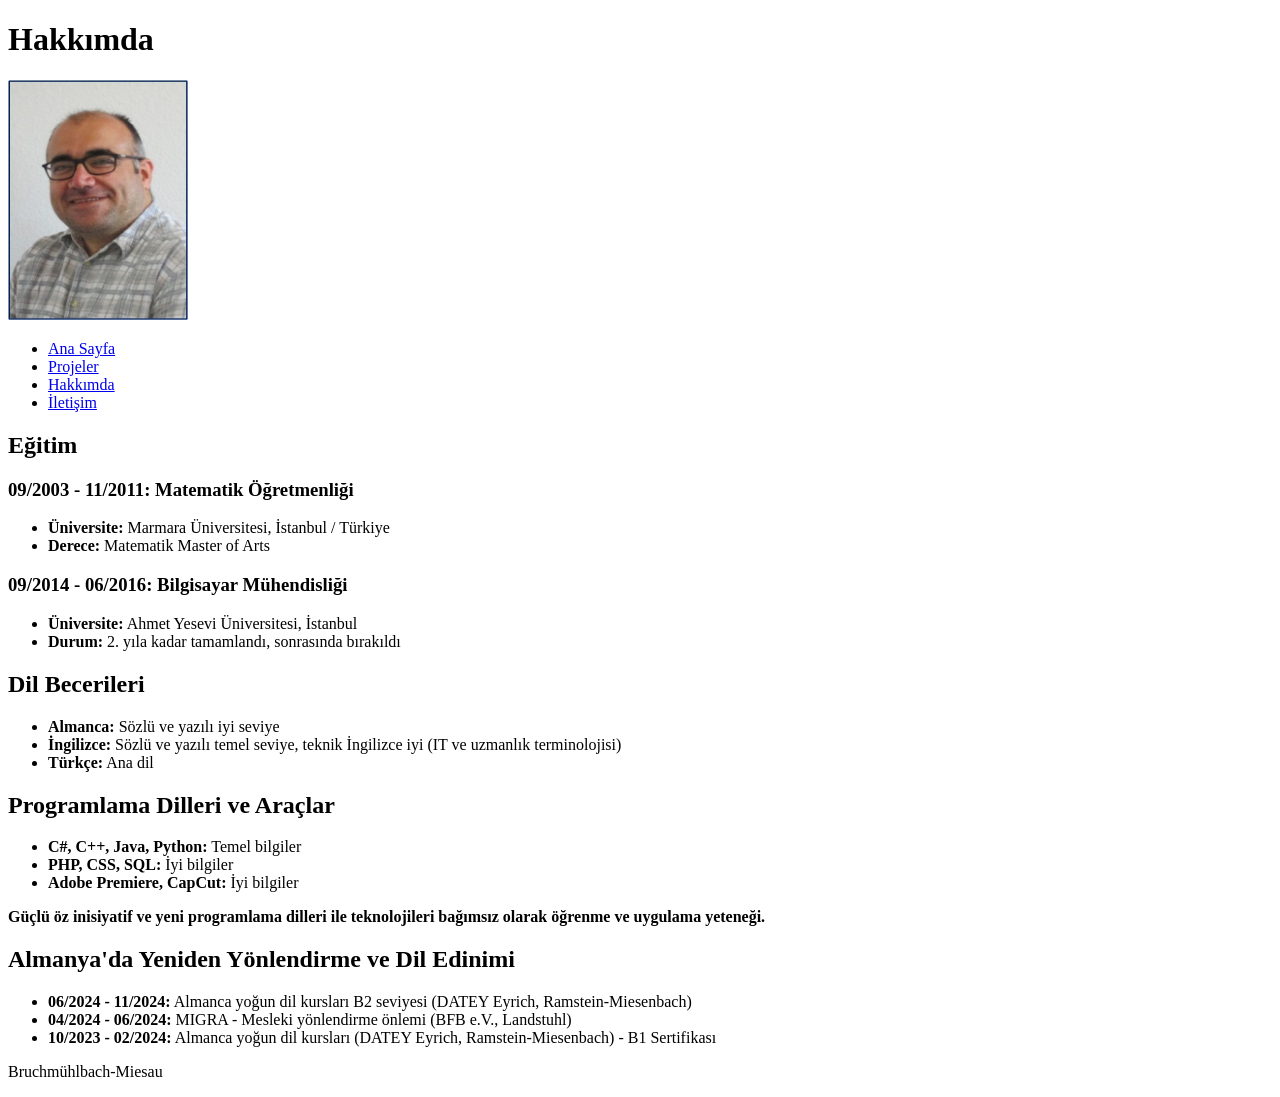
==== about.html @ 0636567e "first commit" ====
<!DOCTYPE html>
<html lang="tr">
<head>
    <meta charset="UTF-8">
    <meta name="viewport" content="width=device-width, initial-scale=1.0">
    <title>Hakkımda - Erdem Gir</title>
</head>
<body>
    <header>
        <h1>Hakkımda</h1>
        <img src="public/images/Resim1.jpg" alt="Erdem Gir Profil Fotoğrafı" width="180" height="240">
    </header>

    <nav>
        <ul>
            <li><a href="index.html">Ana Sayfa</a></li>
            <li><a href="project.html">Projeler</a></li>
            <li><a href="about.html">Hakkımda</a></li>
            <li><a href="contact.html">İletişim</a></li>
        </ul>
    </nav>

    <main>
        <section>
            <h2>Eğitim</h2>
            <h3>09/2003 - 11/2011: Matematik Öğretmenliği</h3>
            <ul>
                <li><strong>Üniversite:</strong> Marmara Üniversitesi, İstanbul / Türkiye</li>
                <li><strong>Derece:</strong> Matematik Master of Arts</li>
            </ul>

            <h3>09/2014 - 06/2016: Bilgisayar Mühendisliği</h3>
            <ul>
                <li><strong>Üniversite:</strong> Ahmet Yesevi Üniversitesi, İstanbul</li>
                <li><strong>Durum:</strong> 2. yıla kadar tamamlandı, sonrasında bırakıldı</li>
            </ul>
        </section>

        <section>
            <h2>Dil Becerileri</h2>
            <ul>
                <li><strong>Almanca:</strong> Sözlü ve yazılı iyi seviye</li>
                <li><strong>İngilizce:</strong> Sözlü ve yazılı temel seviye, teknik İngilizce iyi (IT ve uzmanlık terminolojisi)</li>
                <li><strong>Türkçe:</strong> Ana dil</li>
            </ul>
        </section>

        <section>
            <h2>Programlama Dilleri ve Araçlar</h2>
            <ul>
                <li><strong>C#, C++, Java, Python:</strong> Temel bilgiler</li>
                <li><strong>PHP, CSS, SQL:</strong> İyi bilgiler</li>
                <li><strong>Adobe Premiere, CapCut:</strong> İyi bilgiler</li>
            </ul>
            <p><strong>Güçlü öz inisiyatif ve yeni programlama dilleri ile teknolojileri bağımsız olarak öğrenme ve uygulama yeteneği.</strong></p>
        </section>

        <section>
            <h2>Almanya'da Yeniden Yönlendirme ve Dil Edinimi</h2>
            <ul>
                <li><strong>06/2024 - 11/2024:</strong> Almanca yoğun dil kursları B2 seviyesi (DATEY Eyrich, Ramstein-Miesenbach)</li>
                <li><strong>04/2024 - 06/2024:</strong> MIGRA - Mesleki yönlendirme önlemi (BFB e.V., Landstuhl)</li>
                <li><strong>10/2023 - 02/2024:</strong> Almanca yoğun dil kursları (DATEY Eyrich, Ramstein-Miesenbach) - B1 Sertifikası</li>
            </ul>
        </section>
    </main>

    <footer>
        <p>Bruchmühlbach-Miesau</p>
    </footer>
</body>
</html>
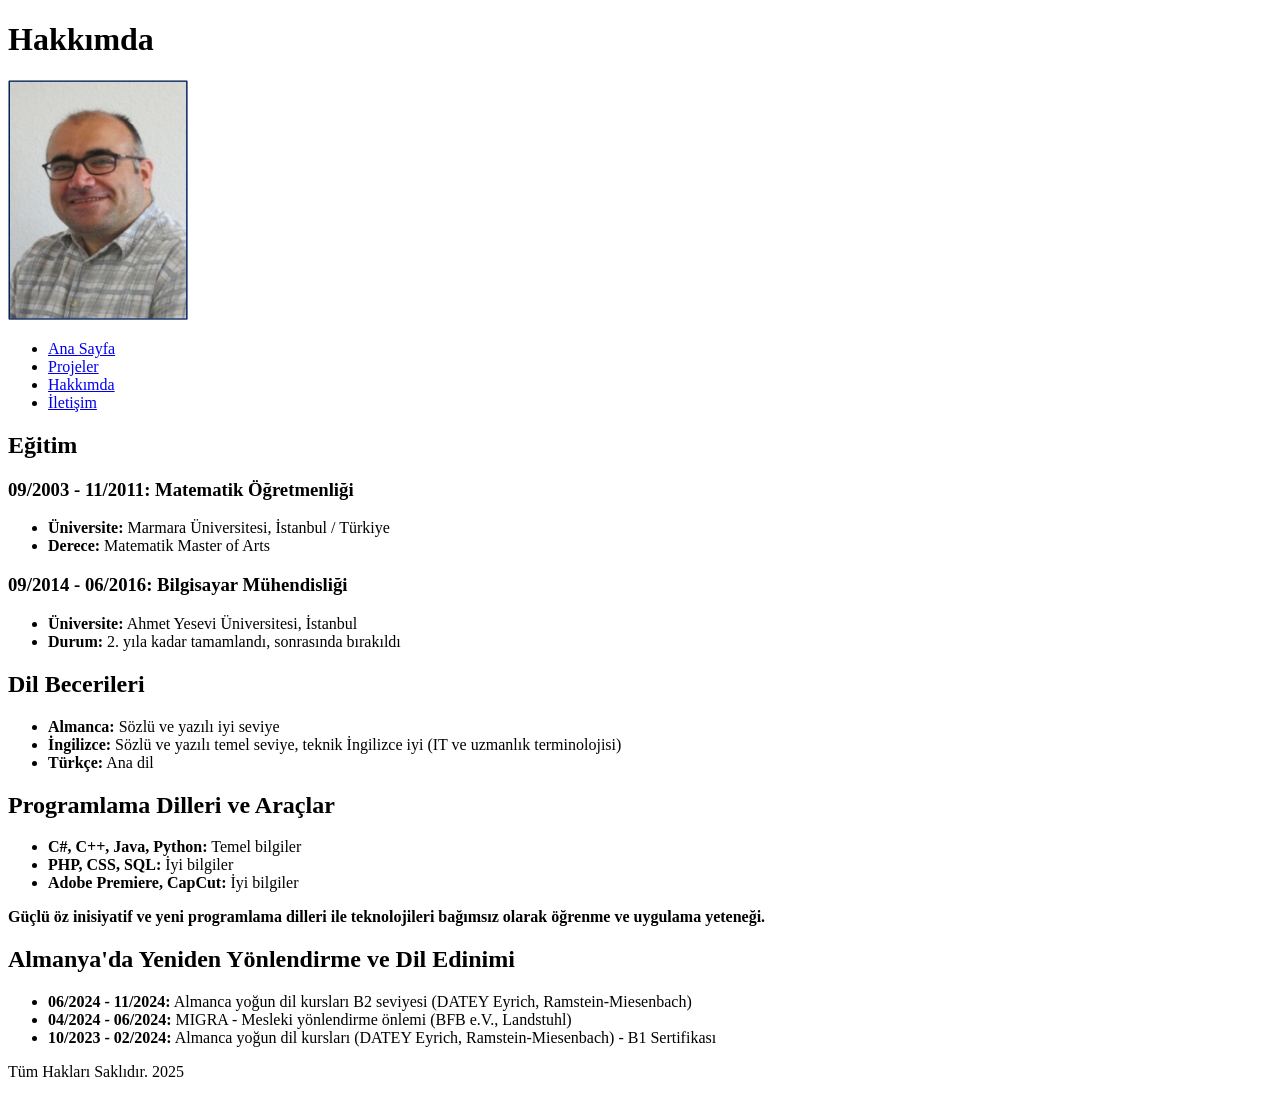
==== commit 24aa1380: "edit" ====
--- a/about.html
+++ b/about.html
@@ -66,7 +66,7 @@
     </main>
 
     <footer>
-        <p>Bruchmühlbach-Miesau</p>
+        <p>Tüm Hakları Saklıdır. 2025</p>
     </footer>
 </body>
 </html>
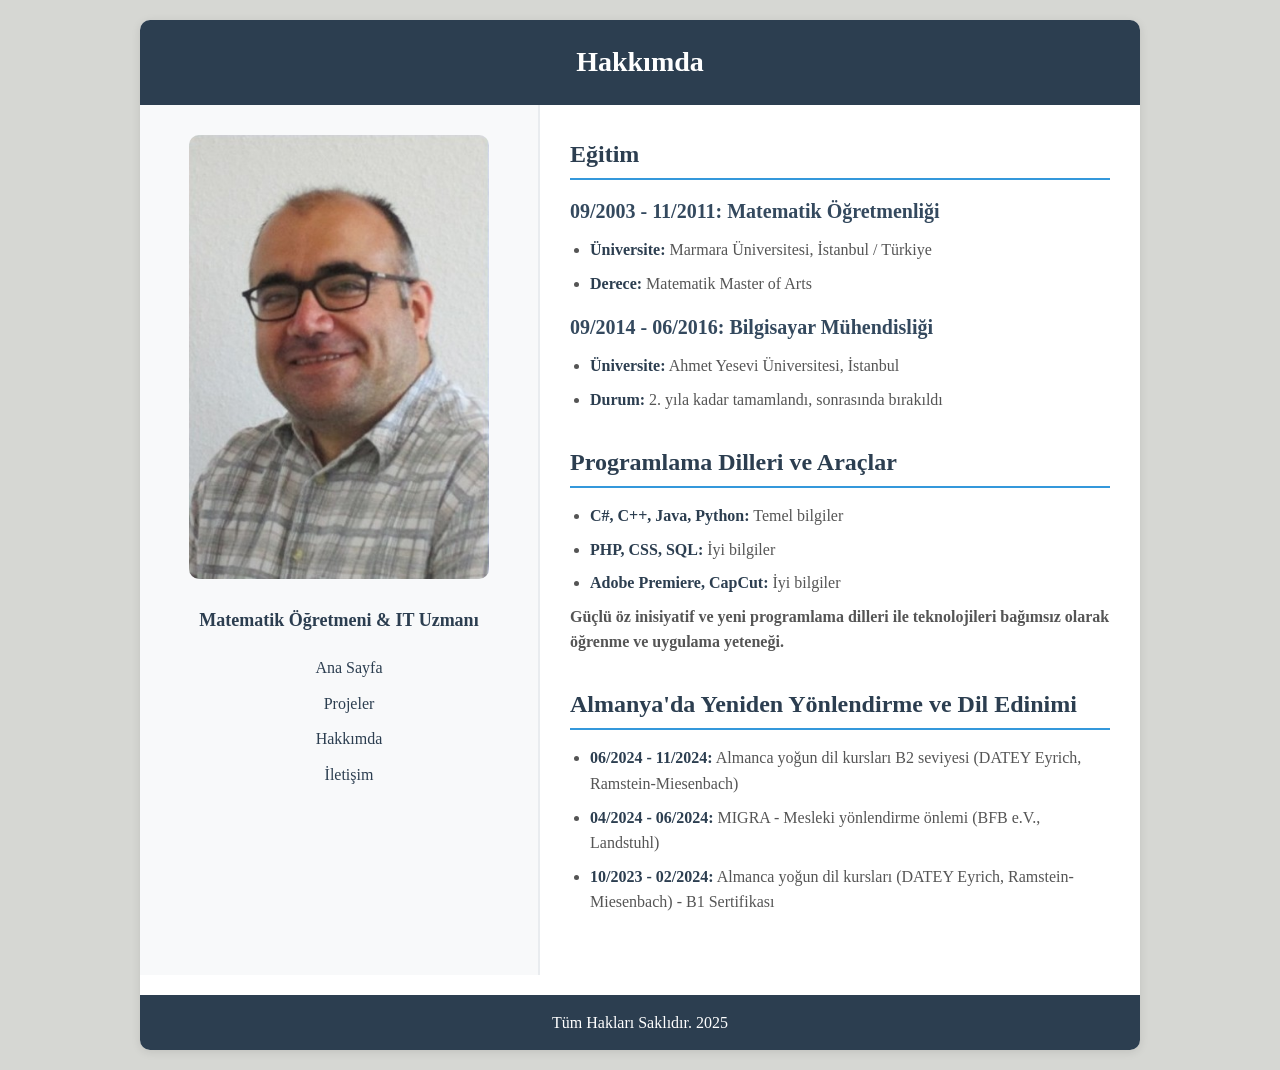
==== commit 30c46591: "ilkcss" ====
--- a/about.html
+++ b/about.html
@@ -3,70 +3,70 @@
 <head>
     <meta charset="UTF-8">
     <meta name="viewport" content="width=device-width, initial-scale=1.0">
+    <link rel="stylesheet" href="style.css" />
     <title>Hakkımda - Erdem Gir</title>
 </head>
-<body>
-    <header>
-        <h1>Hakkımda</h1>
-        <img src="public/images/Resim1.jpg" alt="Erdem Gir Profil Fotoğrafı" width="180" height="240">
-    </header>
+  <body>
+    <div id="container">
+      <h1>Hakkımda</h1>
+      
+      <div class="main-content">
+        <!-- Sol Taraf - Resim -->
+        <div class="img-container">
+          <img src="public/images/Resim1.jpg" alt="Erdem Gir Profil Fotoğrafı" class="tolstoy-image" />
+          <p>Matematik Öğretmeni & IT Uzmanı</p>
+          
+          <nav>
+            <ul>
+              <li><a href="index.html">Ana Sayfa</a></li>
+              <li><a href="project.html">Projeler</a></li>
+              <li><a href="about.html">Hakkımda</a></li>
+              <li><a href="contact.html">İletişim</a></li>
+            </ul>
+          </nav>
+        </div>
 
-    <nav>
-        <ul>
-            <li><a href="index.html">Ana Sayfa</a></li>
-            <li><a href="project.html">Projeler</a></li>
-            <li><a href="about.html">Hakkımda</a></li>
-            <li><a href="contact.html">İletişim</a></li>
-        </ul>
-    </nav>
-
-    <main>
-        <section>
+        <!-- Sağ Taraf - İçerik -->
+        <div class="content-area">
+          <section>
             <h2>Eğitim</h2>
             <h3>09/2003 - 11/2011: Matematik Öğretmenliği</h3>
             <ul>
-                <li><strong>Üniversite:</strong> Marmara Üniversitesi, İstanbul / Türkiye</li>
-                <li><strong>Derece:</strong> Matematik Master of Arts</li>
+                <li><span class="li-span">Üniversite:</span> Marmara Üniversitesi, İstanbul / Türkiye</li>
+                <li><span class="li-span">Derece:</span> Matematik Master of Arts</li>
             </ul>
 
             <h3>09/2014 - 06/2016: Bilgisayar Mühendisliği</h3>
             <ul>
-                <li><strong>Üniversite:</strong> Ahmet Yesevi Üniversitesi, İstanbul</li>
-                <li><strong>Durum:</strong> 2. yıla kadar tamamlandı, sonrasında bırakıldı</li>
+                <li><span class="li-span">Üniversite:</span> Ahmet Yesevi Üniversitesi, İstanbul</li>
+                <li><span class="li-span">Durum:</span> 2. yıla kadar tamamlandı, sonrasında bırakıldı</li>
             </ul>
-        </section>
+          </section>
 
-        <section>
-            <h2>Dil Becerileri</h2>
-            <ul>
-                <li><strong>Almanca:</strong> Sözlü ve yazılı iyi seviye</li>
-                <li><strong>İngilizce:</strong> Sözlü ve yazılı temel seviye, teknik İngilizce iyi (IT ve uzmanlık terminolojisi)</li>
-                <li><strong>Türkçe:</strong> Ana dil</li>
-            </ul>
-        </section>
-
-        <section>
+          <section>
             <h2>Programlama Dilleri ve Araçlar</h2>
             <ul>
-                <li><strong>C#, C++, Java, Python:</strong> Temel bilgiler</li>
-                <li><strong>PHP, CSS, SQL:</strong> İyi bilgiler</li>
-                <li><strong>Adobe Premiere, CapCut:</strong> İyi bilgiler</li>
+                <li><span class="li-span">C#, C++, Java, Python:</span> Temel bilgiler</li>
+                <li><span class="li-span">PHP, CSS, SQL:</span> İyi bilgiler</li>
+                <li><span class="li-span">Adobe Premiere, CapCut:</span> İyi bilgiler</li>
             </ul>
             <p><strong>Güçlü öz inisiyatif ve yeni programlama dilleri ile teknolojileri bağımsız olarak öğrenme ve uygulama yeteneği.</strong></p>
-        </section>
+          </section>
 
-        <section>
+          <section>
             <h2>Almanya'da Yeniden Yönlendirme ve Dil Edinimi</h2>
             <ul>
-                <li><strong>06/2024 - 11/2024:</strong> Almanca yoğun dil kursları B2 seviyesi (DATEY Eyrich, Ramstein-Miesenbach)</li>
-                <li><strong>04/2024 - 06/2024:</strong> MIGRA - Mesleki yönlendirme önlemi (BFB e.V., Landstuhl)</li>
-                <li><strong>10/2023 - 02/2024:</strong> Almanca yoğun dil kursları (DATEY Eyrich, Ramstein-Miesenbach) - B1 Sertifikası</li>
+                <li><span class="li-span">06/2024 - 11/2024:</span> Almanca yoğun dil kursları B2 seviyesi (DATEY Eyrich, Ramstein-Miesenbach)</li>
+                <li><span class="li-span">04/2024 - 06/2024:</span> MIGRA - Mesleki yönlendirme önlemi (BFB e.V., Landstuhl)</li>
+                <li><span class="li-span">10/2023 - 02/2024:</span> Almanca yoğun dil kursları (DATEY Eyrich, Ramstein-Miesenbach) - B1 Sertifikası</li>
             </ul>
-        </section>
-    </main>
+          </section>
+        </div>
+      </div>
 
-    <footer>
+      <footer>
         <p>Tüm Hakları Saklıdır. 2025</p>
-    </footer>
-</body>
+      </footer>
+    </div>
+  </body>
 </html>
--- a/style.css
+++ b/style.css
@@ -0,0 +1,238 @@
+* {
+  margin: 0;
+  padding: 0;
+  box-sizing: border-box;
+}
+
+body {
+  background-color: #D6D7D3;
+  font-family: Cambria, Cochin, Georgia, Times, "Times New Roman", serif;
+  color: #333;
+  line-height: 1.6;
+}
+
+#container {
+  max-width: 1000px;
+  margin: 20px auto;
+  background-color: white;
+  border-radius: 10px;
+  box-shadow: 0 2px 10px rgba(0,0,0,0.1);
+  overflow: hidden;
+}
+
+/* Header */
+h1 {
+  background-color: #2c3e50;
+  color: white;
+  text-align: center;
+  padding: 20px;
+  font-size: 28px;
+}
+
+.tolstoy-heading1 {
+  color: #e74c3c;
+}
+
+/* Main Content */
+.main-content {
+  display: flex;
+  min-height: 500px;
+}
+
+/* Left Side - Image */
+.img-container {
+  width: 40%;
+  background-color: #f8f9fa;
+  padding: 30px;
+  text-align: center;
+  border-right: 2px solid #e9ecef;
+}
+
+.tolstoy-image {
+  width: 100%;
+  max-width: 300px;
+  border-radius: 10px;
+  margin-bottom: 20px;
+}
+
+.img-container p {
+  font-size: 18px;
+  font-weight: bold;
+  color: #2c3e50;
+  margin-bottom: 20px;
+}
+
+/* Navigation */
+nav {
+  margin-top: 20px;
+}
+
+nav ul {
+  list-style: none;
+  text-align: center;
+}
+
+nav li {
+  margin: 10px 0;
+}
+
+nav a {
+  color: #2c3e50;
+  text-decoration: none;
+  font-weight: 500;
+  padding: 8px 16px;
+  border-radius: 5px;
+  transition: background-color 0.3s;
+}
+
+nav a:hover {
+  background-color: #e9ecef;
+}
+
+/* Right Side - Content */
+.content-area {
+  width: 60%;
+  padding: 30px;
+}
+
+section {
+  margin-bottom: 30px;
+}
+
+section h2 {
+  color: #2c3e50;
+  font-size: 24px;
+  margin-bottom: 15px;
+  border-bottom: 2px solid #3498db;
+  padding-bottom: 5px;
+}
+
+section h3 {
+  color: #34495e;
+  font-size: 20px;
+  margin: 15px 0 10px 0;
+}
+
+section p {
+  margin-bottom: 15px;
+  color: #555;
+}
+
+ul {
+  margin-left: 20px;
+  color: #555;
+}
+
+li {
+  margin-bottom: 8px;
+}
+
+.li-span {
+  font-weight: bold;
+  color: #2c3e50;
+}
+
+
+
+/* Forms */
+form {
+  background-color: #f8f9fa;
+  padding: 20px;
+  border-radius: 8px;
+  margin-top: 20px;
+}
+
+fieldset {
+  border: 1px solid #dee2e6;
+  border-radius: 5px;
+  padding: 15px;
+  margin-bottom: 15px;
+}
+
+legend {
+  font-size: 18px;
+  font-weight: bold;
+  color: #2c3e50;
+  padding: 0 10px;
+}
+
+label {
+  display: block;
+  margin-bottom: 5px;
+  font-weight: 500;
+  color: #2c3e50;
+}
+
+input[type="text"],
+input[type="email"],
+input[type="tel"],
+input[type="url"],
+input[type="date"],
+select,
+textarea {
+  width: 100%;
+  padding: 10px;
+  border: 1px solid #ced4da;
+  border-radius: 5px;
+  font-size: 16px;
+  margin-bottom: 15px;
+}
+
+input:focus,
+select:focus,
+textarea:focus {
+  outline: none;
+  border-color: #3498db;
+}
+
+textarea {
+  resize: vertical;
+  min-height: 100px;
+}
+
+/* Radio and Checkbox */
+input[type="radio"],
+input[type="checkbox"] {
+  margin-right: 8px;
+}
+
+.inline-label {
+  display: inline-block;
+  margin-left: 5px;
+}
+
+/* Buttons */
+input[type="submit"],
+input[type="reset"] {
+  background-color: #3498db;
+  color: white;
+  padding: 12px 24px;
+  border: none;
+  border-radius: 5px;
+  font-size: 16px;
+  cursor: pointer;
+  margin-right: 10px;
+  transition: background-color 0.3s;
+}
+
+input[type="submit"]:hover,
+input[type="reset"]:hover {
+  background-color: #2980b9;
+}
+
+input[type="reset"] {
+  background-color: #95a5a6;
+}
+
+input[type="reset"]:hover {
+  background-color: #7f8c8d;
+}
+
+/* Footer */
+footer {
+  background-color: #2c3e50;
+  color: white;
+  text-align: center;
+  padding: 15px;
+  margin-top: 20px;
+} 
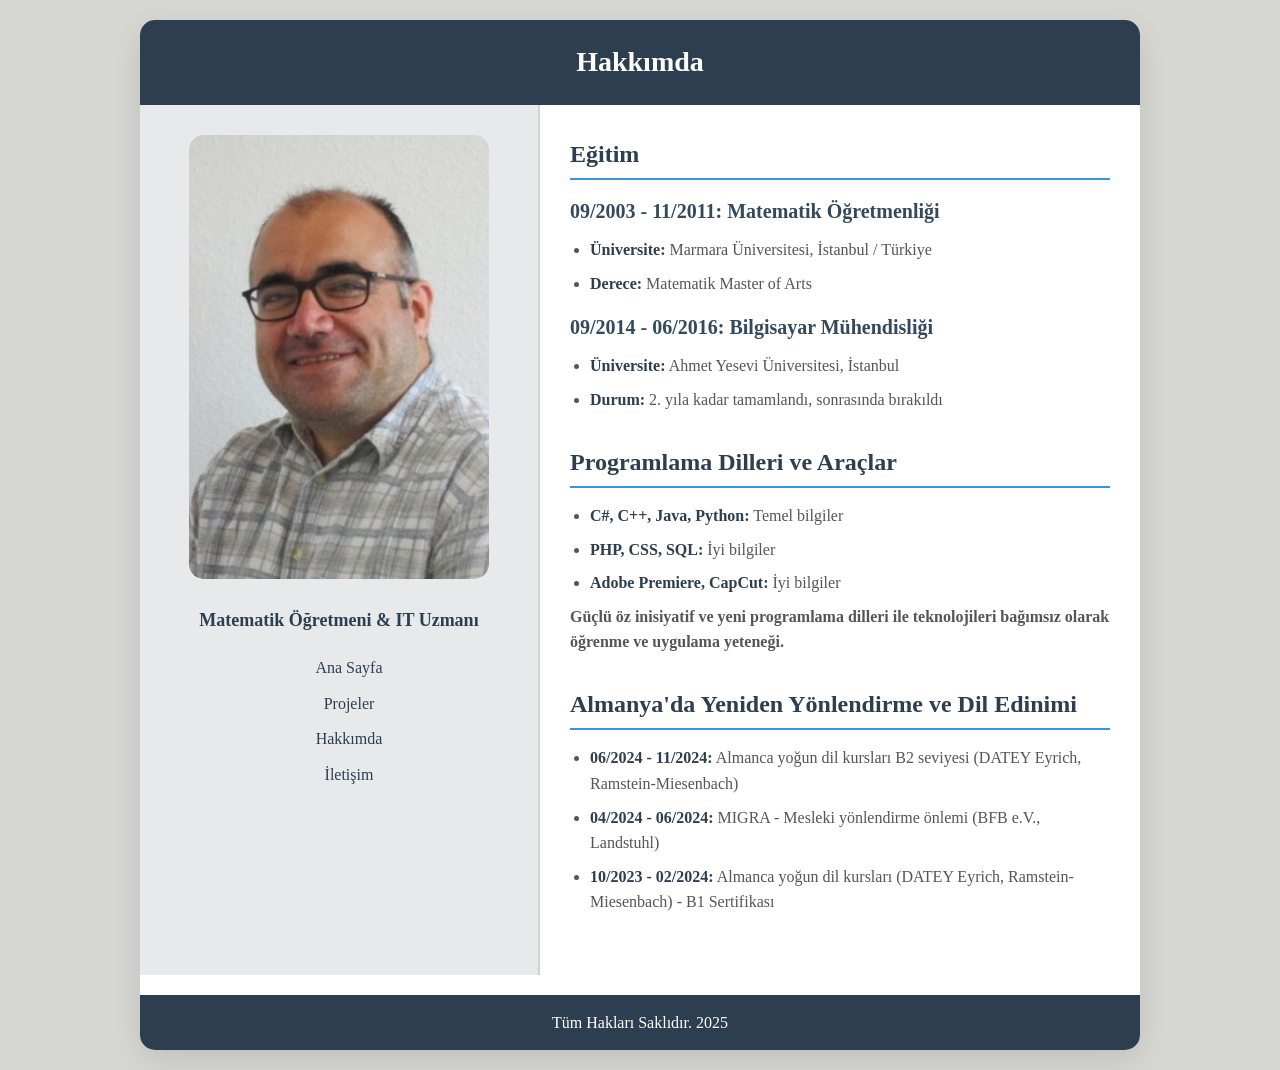
==== commit d00b9732: "profilbg" ====
--- a/about.html
+++ b/about.html
@@ -13,7 +13,7 @@
       <div class="main-content">
         <!-- Sol Taraf - Resim -->
         <div class="img-container">
-          <img src="public/images/Resim1.jpg" alt="Erdem Gir Profil Fotoğrafı" class="tolstoy-image" />
+          <img src="public/images/Resim1.png" alt="Erdem Gir Profil Fotoğrafı" class="tolstoy-image" />
           <p>Matematik Öğretmeni & IT Uzmanı</p>
           
           <nav>
--- a/style.css
+++ b/style.css
@@ -15,8 +15,8 @@
   max-width: 1000px;
   margin: 20px auto;
   background-color: white;
-  border-radius: 10px;
-  box-shadow: 0 2px 10px rgba(0,0,0,0.1);
+  border-radius: 15px;
+  box-shadow: 0 10px 30px rgba(0,0,0,0.1);
   overflow: hidden;
 }
 
@@ -42,17 +42,18 @@
 /* Left Side - Image */
 .img-container {
   width: 40%;
-  background-color: #f8f9fa;
+  background-color: #e8e9eb;
   padding: 30px;
   text-align: center;
-  border-right: 2px solid #e9ecef;
+  border-right: 2px solid #d1d3d4;
 }
 
 .tolstoy-image {
   width: 100%;
   max-width: 300px;
-  border-radius: 10px;
+  border-radius: 15px;
   margin-bottom: 20px;
+  transition: transform 0.3s ease, box-shadow 0.3s ease;
 }
 
 .img-container p {
